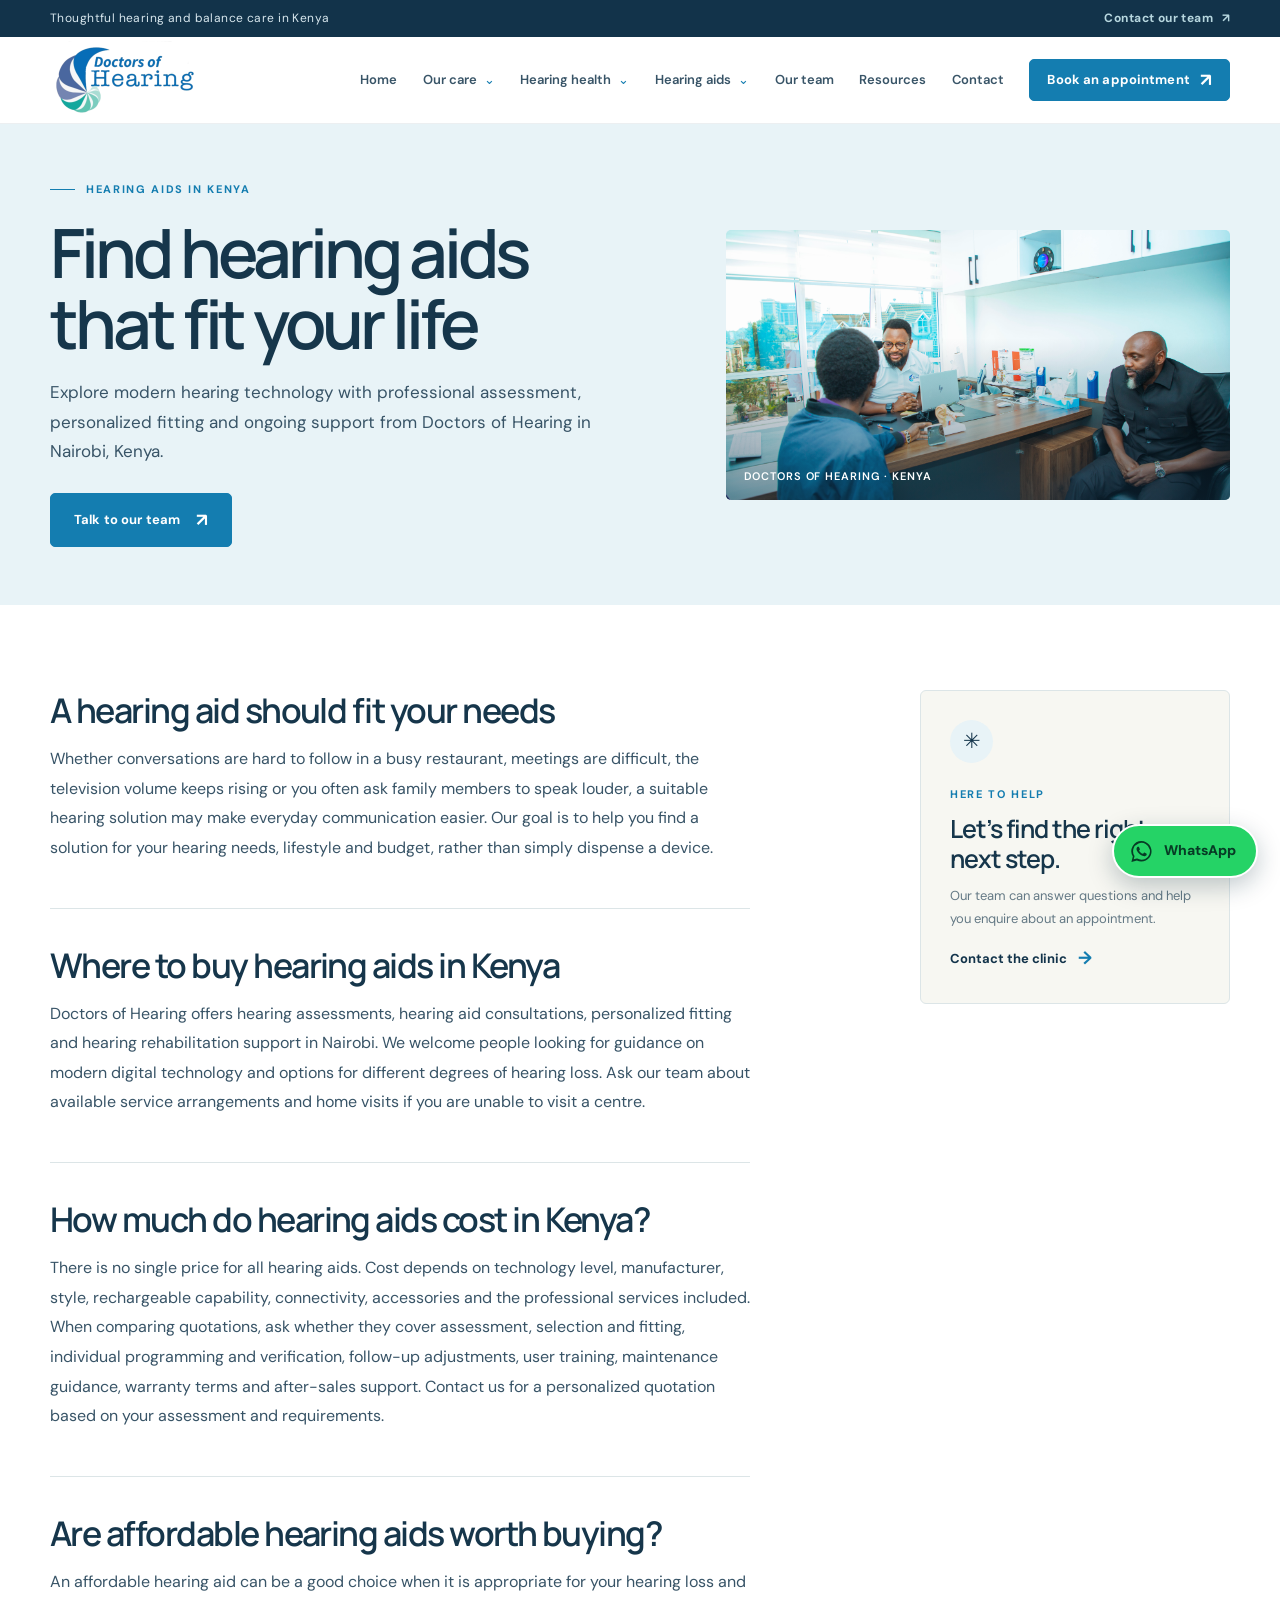
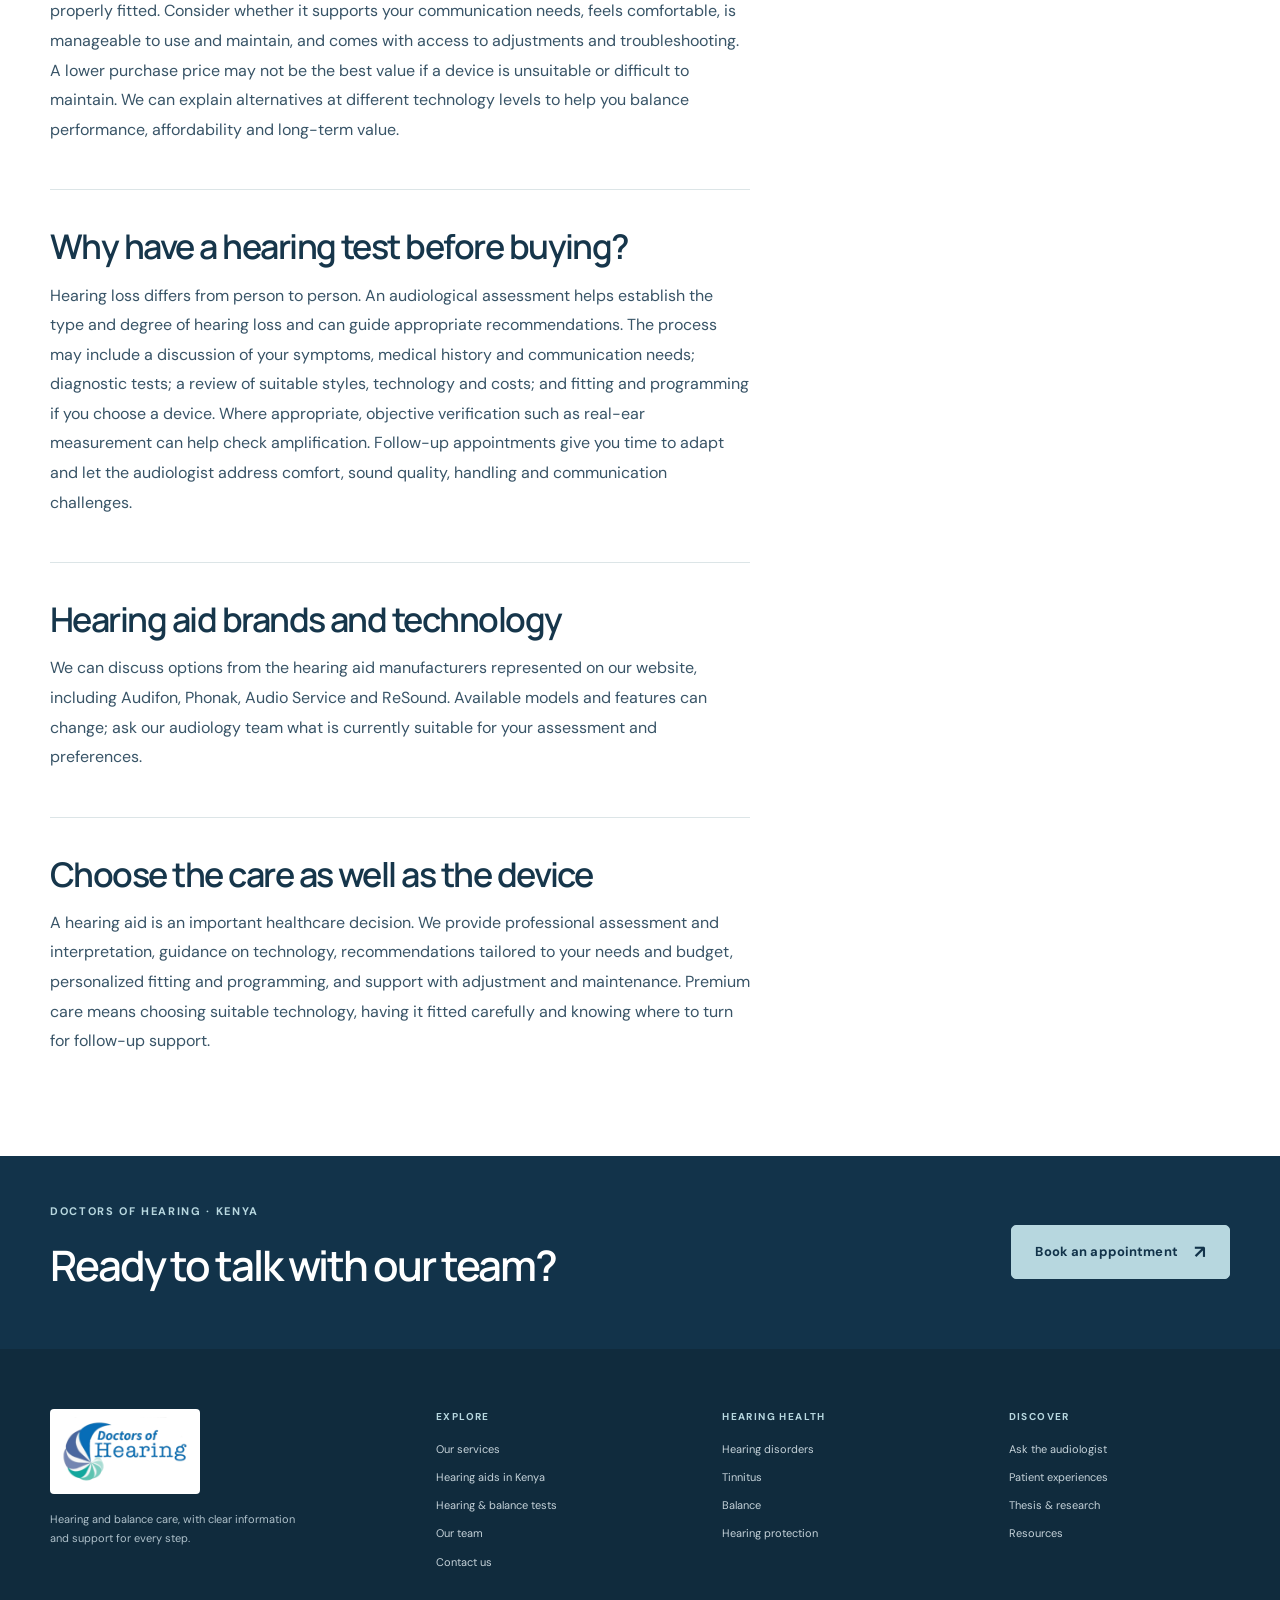
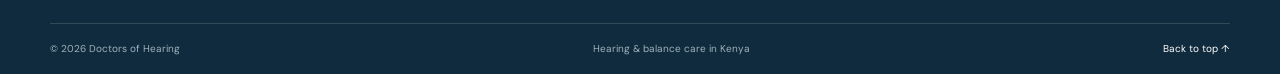
==== hearing-aids-kenya.html @ 9910cfa2 "new update" ====
<!doctype html>
<html lang="en">
<head>
  <meta charset="utf-8">
  <meta name="viewport" content="width=device-width, initial-scale=1">
  <meta name="description" content="Explore hearing aids in Kenya, pricing factors, professional fitting and follow-up support from Doctors of Hearing.">
  <meta name="theme-color" content="#12334a">
  <title>Hearing Aids in Kenya | Doctors of Hearing</title>
  <link rel="icon" type="image/png" sizes="128x128" href="assets/favicon.png">
  <link rel="apple-touch-icon" href="assets/favicon.png">
  <link rel="stylesheet" href="css/styles.css">
  <script src="js/page-data.js" defer></script>
  <script src="js/main.js" defer></script>
</head>
<body>
  <a class="skip-link" href="#main">Skip to content</a>
  <div id="shared-header"></div>
  <main id="main"><div id="page-content"></div></main>
  <div id="shared-footer"></div>
</body>
</html>
---- css/styles.css ----
@import url('https://fonts.googleapis.com/css2?family=DM+Sans:wght@400;500;600;700&family=Manrope:wght@400;500;600;700;800&display=swap');

:root {
  --ink: #16364b;
  --ink-soft: #385467;
  --blue: #147db0;
  --blue-dark: #12334a;
  --blue-light: #e8f3f7;
  --mint: #b7d7df;
  --gold: #147db0;
  --paper: #fff;
  --sand: #f7f7f2;
  --line: #dce5e7;
  --muted: #647985;
  --font-body: 'DM Sans', Arial, sans-serif;
  --font-display: 'Manrope', Arial, sans-serif;
  color: var(--ink);
  font-family: var(--font-body);
  font-synthesis: none;
  text-rendering: optimizeLegibility;
}

*, *::before, *::after { box-sizing: border-box; }
html { scroll-behavior: smooth; scroll-padding-top: 100px; }
body { margin: 0; background: var(--paper); color: var(--ink); font-size: 16px; line-height: 1.65; }
img { display: block; max-width: 100%; }
a { color: inherit; text-decoration: none; }
button, summary { font: inherit; }
.container { width: min(1180px, calc(100% - 48px)); margin-inline: auto; }
.skip-link { position: fixed; z-index: 30; top: 10px; left: 10px; padding: 10px 16px; background: var(--paper); color: var(--ink); transform: translateY(-150%); }
.skip-link:focus { transform: translateY(0); }

.topbar { background: var(--blue-dark); color: #d8e7ee; font-size: 12px; letter-spacing: .035em; }
.topbar-inner { min-height: 37px; display: flex; align-items: center; justify-content: space-between; }
.topbar p { margin: 0; }
.topbar a { color: var(--mint); font-weight: 700; }
.topbar a span { padding-left: 5px; }
.site-header { position: sticky; z-index: 20; top: 0; background: rgba(255,255,255,.96); border-bottom: 1px solid rgba(22,54,75,.08); backdrop-filter: blur(14px); }
.header-inner { display: flex; align-items: center; justify-content: space-between; min-height: 86px; }
.brand { display: inline-flex; align-items: center; flex: 0 0 auto; }
.brand img { width: 150px; height: auto; }
.primary-navigation { display: flex; align-items: center; gap: clamp(17px, 2vw, 30px); font-size: 13px; font-weight: 600; }
.nav-link, .nav-dropdown summary { color: var(--ink-soft); transition: color .2s ease; }
.nav-link:hover, .nav-dropdown summary:hover, .nav-link.active { color: var(--blue); }
.nav-dropdown { position: relative; }
.nav-dropdown summary { list-style: none; cursor: pointer; }
.nav-dropdown summary::-webkit-details-marker { display: none; }
.nav-dropdown summary span { margin-left: 4px; color: var(--blue); }
.dropdown-panel { position: absolute; top: calc(100% + 20px); left: -18px; z-index: 10; display: grid; min-width: 225px; padding: 10px; border: 1px solid var(--line); border-radius: 12px; background: var(--paper); box-shadow: 0 16px 40px rgba(18,51,74,.13); }
.dropdown-panel a { padding: 10px 12px; border-radius: 7px; color: var(--ink-soft); font-size: 13px; }
.dropdown-panel a:hover { background: var(--blue-light); color: var(--blue-dark); }
.button { display: inline-flex; align-items: center; justify-content: center; gap: 16px; min-height: 54px; padding: 0 23px; border: 1px solid var(--gold); border-radius: 5px; background: var(--gold); color: white; font-size: 13px; font-weight: 700; letter-spacing: .01em; transition: transform .2s ease, background .2s ease; }
.button:hover { transform: translateY(-2px); background: #096993; }
.button span { font-size: 18px; line-height: 1; }
.button-small { min-height: 42px; padding: 0 17px; gap: 10px; }
.menu-toggle { display: none; }

.hero { position: relative; overflow: hidden; background: var(--blue-light); }
.page-hero { overflow: hidden; background: var(--blue-light); }
.page-hero-grid { display: grid; grid-template-columns: 1fr .88fr; align-items: center; gap: clamp(42px, 8vw, 108px); min-height: 390px; padding-block: 58px; }
.page-hero h1 { max-width: 670px; margin-bottom: 19px; font-size: clamp(42px, 5.6vw, 68px); font-weight: 600; letter-spacing: -.06em; line-height: 1.04; }
.page-intro { max-width: 610px; margin-bottom: 26px; color: var(--ink-soft); font-size: 17px; line-height: 1.75; }
.page-hero figure { position: relative; height: 270px; margin: 0; overflow: hidden; border-radius: 5px; background: var(--blue-light); }
.page-hero figure::after { position: absolute; inset: 40% 0 0; background: linear-gradient(transparent, rgba(12,45,39,.52)); content: ''; }
.page-hero figure img { width: 100%; height: 100%; object-fit: cover; object-position: center 47%; }
.page-hero figcaption { position: absolute; z-index: 1; right: 18px; bottom: 14px; left: 18px; color: white; font-size: 11px; font-weight: 600; letter-spacing: .08em; text-transform: uppercase; }
.page-layout { display: grid; grid-template-columns: minmax(0, 1fr) 310px; gap: clamp(45px, 9vw, 130px); padding-block: 85px 100px; }
.page-article { max-width: 700px; }
.page-article section + section { margin-top: 45px; padding-top: 36px; border-top: 1px solid var(--line); }
.page-article h2 { margin-bottom: 14px; font-size: clamp(25px, 3vw, 34px); font-weight: 600; letter-spacing: -.045em; line-height: 1.18; }
.page-article p { margin-bottom: 0; color: var(--ink-soft); font-size: 16px; line-height: 1.85; }
.page-article a { color: var(--blue); font-weight: 700; }
.profile-list { display: grid; gap: 34px; margin-top: 48px; }
.profile-list-top { max-width: none; margin: 0; padding: 38px 0 54px; }
.profile-list-top .profile-card { grid-template-columns: 150px minmax(0, 1fr); gap: 24px; padding: 0; border: 0; }
.profile-list-top .profile-card > img { width: 150px; }
.profile-list-top .profile-copy h2 { font-size: clamp(26px, 3vw, 34px); }
.profile-list-top .profile-copy > p:not(.eyebrow):not(.profile-credentials) { max-width: 760px; }
.profile-card { display: grid; grid-template-columns: 150px minmax(0, 1fr); align-items: start; gap: 24px; padding-top: 31px; border-top: 1px solid var(--line); }
.profile-card > img { width: 150px; aspect-ratio: 3 / 4; border-radius: 5px; background: var(--blue-light); object-fit: cover; object-position: center 20%; }
.profile-copy .eyebrow { margin-bottom: 10px; font-size: 10px; letter-spacing: .1em; }
.profile-copy h2 { margin-bottom: 8px; font-size: clamp(23px, 2.5vw, 30px); }
.profile-credentials { margin-bottom: 15px !important; color: var(--blue) !important; font-size: 12px !important; font-weight: 700; line-height: 1.55 !important; }
.profile-copy > p:not(.eyebrow):not(.profile-credentials) + p { margin-top: 12px; }
.page-aside { position: relative; align-self: start; padding: 29px; border: 1px solid var(--line); border-radius: 6px; background: var(--sand); }
.page-aside .eyebrow { margin-top: 24px; margin-bottom: 12px; }
.page-aside h2 { margin-bottom: 12px; font-size: 25px; font-weight: 600; letter-spacing: -.04em; line-height: 1.18; }
.page-aside > p:not(.eyebrow) { color: var(--muted); font-size: 13px; line-height: 1.75; }
.aside-symbol { display: grid; width: 43px; height: 43px; place-items: center; border-radius: 50%; background: var(--blue-light); color: var(--blue-dark); font-size: 21px; }
.page-contact-band { padding-block: 48px; background: var(--blue-dark); color: white; }
.page-contact-band > .container { display: flex; align-items: center; justify-content: space-between; gap: 30px; }
.page-contact-band .eyebrow { margin-bottom: 12px; }
.page-contact-band h2 { margin: 0; font-size: clamp(27px, 4vw, 42px); font-weight: 600; letter-spacing: -.05em; }
.button-light { border-color: var(--gold); background: var(--gold); color: white; }
.page-hero figure::after { background: linear-gradient(transparent, rgba(18,51,74,.52)); }
.aside-symbol { background: var(--blue-light); }
.hero::before { position: absolute; top: -245px; right: -150px; width: 640px; height: 640px; border: 1px solid rgba(20,125,176,.13); border-radius: 50%; content: ''; }
.hero-grid { position: relative; display: grid; grid-template-columns: .94fr 1.06fr; gap: 66px; align-items: center; min-height: 586px; padding-block: 54px 78px; }
.eyebrow { display: flex; align-items: center; gap: 11px; margin: 0 0 20px; color: var(--blue); font-size: 11px; font-weight: 700; letter-spacing: .15em; line-height: 1.4; text-transform: uppercase; }
.eyebrow-line { width: 25px; height: 1px; background: currentColor; }
h1, h2, h3, p { margin-top: 0; }
h1, h2, h3 { font-family: var(--font-display); }
.hero h1 { margin-bottom: 20px; font-size: clamp(58px, 7.4vw, 98px); font-weight: 600; letter-spacing: -.075em; line-height: .99; }
.hero h1 span { color: var(--blue); }
.hero-intro { max-width: 440px; margin-bottom: 29px; color: #466171; font-size: 17px; line-height: 1.7; }
.hero-actions { display: flex; align-items: center; flex-wrap: wrap; gap: 26px; }
.text-link { display: inline-flex; align-items: center; gap: 11px; color: var(--blue-dark); font-size: 13px; font-weight: 700; }
.text-link span { color: var(--blue); font-size: 18px; transition: transform .2s ease; }
.text-link:hover span { transform: translateX(4px); }
.hero-note { display: flex; align-items: center; gap: 12px; max-width: 370px; margin-top: 45px; color: #58717f; font-size: 12px; line-height: 1.5; }
.note-icon { display: grid; flex: 0 0 32px; width: 32px; height: 32px; place-items: center; border: 1px solid rgba(20,125,176,.26); border-radius: 50%; color: var(--blue); font-size: 16px; }
.hero-visual { position: relative; padding: 20px 22px 18px 0; }
.hero-image-wrap { position: relative; z-index: 1; overflow: hidden; height: 440px; border-radius: 46% 46% 10px 10px; background: #d2e1e6; box-shadow: 0 30px 60px rgba(22,54,75,.15); }
.hero-image-wrap::after { position: absolute; inset: 35% 0 0; background: linear-gradient(transparent, rgba(11,39,55,.22)); content: ''; }
.hero-image-wrap img { width: 100%; height: 100%; object-fit: cover; object-position: center 39%; }
.image-label { position: absolute; z-index: 2; right: -13px; bottom: 47px; display: flex; align-items: center; gap: 13px; min-width: 260px; padding: 16px 18px; border: 1px solid rgba(255,255,255,.6); border-radius: 7px; background: rgba(255,255,255,.95); box-shadow: 0 15px 35px rgba(18,51,74,.13); }
.label-mark { display: grid; width: 38px; height: 38px; place-items: center; border-radius: 50%; background: var(--mint); color: var(--blue-dark); font-size: 23px; }
.image-label strong, .image-label small { display: block; }
.image-label strong { font-family: var(--font-display); font-size: 12px; }
.image-label small { margin-top: 3px; color: var(--muted); font-size: 10px; }
.hero-orbit { position: absolute; z-index: 0; border: 1px solid rgba(20,125,176,.28); border-radius: 50%; }
.orbit-one { top: -7px; right: -3px; width: 76px; height: 76px; }
.orbit-two { right: 48px; bottom: -5px; width: 34px; height: 34px; background: var(--mint); border: 0; }
.hero-bottom { position: absolute; right: 0; bottom: 0; left: 0; display: flex; align-items: center; gap: 15px; height: 46px; color: #78909b; font-size: 9px; font-weight: 700; letter-spacing: .16em; }
.hero-bottom i { width: 3px; height: 3px; border-radius: 50%; background: var(--blue); }
.hero-bottom a { margin-left: auto; color: var(--blue); font-size: 19px; }

.trust-strip { border-bottom: 1px solid var(--line); background: #fff; }
.trust-grid { display: grid; grid-template-columns: repeat(4,1fr); min-height: 87px; align-items: center; }
.trust-grid p { display: flex; align-items: center; gap: 12px; margin: 0; color: var(--ink-soft); font-size: 12px; font-weight: 600; }
.trust-icon { display: grid; width: 30px; height: 30px; place-items: center; border-radius: 50%; background: var(--blue-light); color: var(--blue); font-size: 17px; }
.section { padding-block: 105px; }
.heading-row { display: flex; align-items: end; justify-content: space-between; gap: 48px; margin-bottom: 43px; }
.section-heading h2, .expertise-copy h2, .conditions-intro h2, .stories-copy h2, .faq-layout h2 { margin-bottom: 0; font-size: clamp(34px, 4vw, 50px); font-weight: 600; letter-spacing: -.055em; line-height: 1.1; }
.heading-row > p { max-width: 350px; margin-bottom: 5px; color: var(--muted); font-size: 14px; line-height: 1.75; }
.care-grid { display: grid; grid-template-columns: repeat(4,1fr); gap: 15px; }
.care-card { position: relative; display: flex; min-height: 286px; flex-direction: column; padding: 23px 22px; border: 1px solid var(--line); border-radius: 7px; background: white; transition: transform .22s ease, box-shadow .22s ease, border-color .22s ease; }
.care-card:hover { transform: translateY(-5px); border-color: #bdd6df; box-shadow: 0 18px 34px rgba(22,54,75,.08); }
.care-featured { border-color: var(--blue-dark); background: var(--blue-dark); color: white; }
.card-number { color: var(--blue); font-size: 9px; font-weight: 700; letter-spacing: .14em; }
.care-featured .card-number { color: var(--mint); }
.card-icon { display: grid; width: 45px; height: 45px; margin-top: 29px; place-items: center; border-radius: 50%; background: var(--blue-light); color: var(--blue); font-size: 22px; }
.care-featured .card-icon { background: rgba(255,255,255,.12); color: var(--mint); }
.care-card h3 { margin: 20px 0 9px; font-size: 17px; font-weight: 700; letter-spacing: -.03em; line-height: 1.35; }
.care-card p { max-width: 230px; margin-bottom: 15px; color: var(--muted); font-size: 12px; line-height: 1.65; }
.care-featured p { color: #ccdae0; }
.card-arrow { position: absolute; right: 22px; bottom: 20px; color: var(--blue); font-size: 19px; }
.care-featured .card-arrow { color: var(--mint); }
.section-link { margin-top: 26px; text-align: right; }

.expertise-section { background: var(--sand); }
.expertise-grid { display: grid; grid-template-columns: 1fr .91fr; gap: 100px; align-items: center; }
.expertise-visual { position: relative; padding: 0 30px 30px 0; }
.expertise-visual img { width: 100%; height: 455px; border-radius: 7px; object-fit: cover; object-position: center; }
.expertise-visual::before { position: absolute; right: 0; bottom: 0; width: 67%; height: 52%; border: 1px solid #b7d7df; border-radius: 7px; content: ''; }
.visual-caption { position: absolute; right: -27px; bottom: 62px; display: flex; align-items: center; gap: 18px; padding: 17px 22px; border-radius: 5px; background: var(--blue-dark); color: white; font-family: var(--font-display); font-size: 12px; line-height: 1.5; }
.visual-caption span:first-child { color: var(--mint); font-size: 11px; }
.visual-spark { position: absolute; top: -18px; right: 10px; color: var(--blue); font-size: 34px; }
.expertise-copy h2 { margin-bottom: 20px; }
.expertise-copy > p:not(.eyebrow) { max-width: 460px; margin-bottom: 24px; color: var(--muted); font-size: 14px; line-height: 1.8; }
.check-list { display: grid; gap: 13px; margin: 0 0 28px; padding: 0; list-style: none; color: var(--ink-soft); font-size: 12px; }
.check-list li { display: flex; align-items: center; gap: 11px; }
.check-list li span { display: grid; width: 20px; height: 20px; place-items: center; border-radius: 50%; background: var(--blue-light); color: var(--blue-dark); font-size: 12px; font-weight: 700; }
.button-outline { border-color: var(--blue-dark); background: transparent; color: var(--blue-dark); }
.button-outline:hover { background: var(--blue-dark); color: white; }

.conditions-section { padding-block: 104px; }
.conditions-layout { display: grid; grid-template-columns: .8fr 1.2fr; gap: 110px; }
.conditions-intro { align-self: center; }
.conditions-intro h2 { margin-bottom: 17px; }
.conditions-intro > p:not(.eyebrow) { max-width: 330px; margin-bottom: 22px; color: var(--muted); font-size: 14px; line-height: 1.75; }
.topic-list { border-top: 1px solid var(--line); }
.topic-list a { display: grid; grid-template-columns: 42px 1fr 20px; gap: 15px; align-items: center; min-height: 76px; border-bottom: 1px solid var(--line); transition: padding .2s ease, color .2s ease; }
.topic-list a:hover { padding-inline: 8px; color: var(--blue); }
.topic-index { color: #91a2aa; font-size: 10px; font-weight: 700; }
.topic-list strong, .topic-list small { display: block; }
.topic-list strong { font-family: var(--font-display); font-size: 14px; font-weight: 700; }
.topic-list small { margin-top: 3px; color: var(--muted); font-size: 11px; }
.topic-arrow { color: var(--blue); font-size: 17px; }

.team-band { overflow: hidden; background: var(--blue-dark); color: white; }
.team-grid { position: relative; display: grid; grid-template-columns: 1fr 350px; gap: 90px; align-items: center; min-height: 420px; padding-block: 75px; }
.eyebrow-light { color: var(--mint); }
.team-copy h2, .cta-inner h2 { margin-bottom: 16px; font-size: clamp(34px, 4vw, 48px); font-weight: 600; letter-spacing: -.055em; line-height: 1.12; }
.team-copy > p:not(.eyebrow) { max-width: 425px; margin-bottom: 24px; color: #bdcfd8; font-size: 14px; line-height: 1.75; }
.button-light { border-color: var(--mint); background: var(--mint); color: var(--blue-dark); }
.button-light:hover { border-color: #d5e7ed; background: #d5e7ed; }
.team-card { position: relative; z-index: 1; padding: 27px; border: 1px solid rgba(255,255,255,.2); border-radius: 7px; background: rgba(255,255,255,.07); }
.team-card-top { display: flex; align-items: flex-start; justify-content: space-between; margin-bottom: 23px; }
.team-avatar { display: grid; width: 70px; height: 70px; place-items: center; border: 1px solid rgba(201,229,122,.75); border-radius: 50%; color: var(--mint); font-family: var(--font-display); font-size: 20px; font-weight: 700; }
.team-avatar-photo { width: 82px; height: 82px; border: 2px solid rgba(255,255,255,.85); border-radius: 50%; object-fit: cover; object-position: center 24%; }
.team-card-mark { color: var(--mint); font-size: 25px; }
.team-label { margin-bottom: 5px; color: var(--mint); font-size: 9px; font-weight: 700; letter-spacing: .15em; }
.team-card h3 { margin-bottom: 5px; font-size: 21px; font-weight: 600; }
.team-card > p:not(.team-label) { margin-bottom: 20px; color: #bdcfd8; font-size: 11px; }
.team-card > a { display: flex; justify-content: space-between; padding-top: 15px; border-top: 1px solid rgba(255,255,255,.18); color: white; font-size: 11px; font-weight: 700; }
.team-card > a span { color: var(--mint); font-size: 16px; }
.team-decoration { position: absolute; right: -175px; bottom: -188px; color: rgba(255,255,255,.035); font-size: 500px; line-height: 1; }

.stories-section { background: var(--sand); }
.stories-grid { display: grid; grid-template-columns: .9fr 1fr 1fr; gap: 17px; align-items: stretch; }
.stories-copy { align-self: center; padding-right: 25px; }
.stories-copy h2 { margin-bottom: 17px; }
.stories-copy > p:not(.eyebrow) { margin-bottom: 23px; color: var(--muted); font-size: 13px; line-height: 1.75; }
.story-card { position: relative; display: flex; overflow: hidden; min-height: 265px; flex-direction: column; justify-content: space-between; padding: 25px; border-radius: 7px; color: white; transition: transform .2s ease; }
.story-card:hover { transform: translateY(-4px); }
.story-green { background: #277da3; }
.story-blue { background: #277da3; }
.story-card::after { position: absolute; right: -35px; bottom: -115px; width: 240px; height: 240px; border: 1px solid rgba(255,255,255,.28); border-radius: 50%; content: ''; }
.story-kicker { position: relative; z-index: 1; font-size: 9px; font-weight: 700; letter-spacing: .14em; }
.story-symbol { position: absolute; top: 48px; right: 28px; color: rgba(255,255,255,.23); font-family: Georgia, serif; font-size: 100px; line-height: 1; }
.story-title { position: relative; z-index: 1; font-family: var(--font-display); font-size: 22px; font-weight: 600; letter-spacing: -.04em; line-height: 1.25; }
.story-arrow { position: absolute; z-index: 1; right: 24px; bottom: 22px; font-size: 20px; }

.faq-section { padding-block: 95px; }
.faq-layout { display: grid; grid-template-columns: .8fr 1.2fr; gap: 100px; }
.faq-layout h2 { margin-bottom: 17px; }
.faq-layout > div:first-child > p:not(.eyebrow) { max-width: 350px; margin-bottom: 21px; color: var(--muted); font-size: 13px; line-height: 1.75; }
.faq-list { border-top: 1px solid var(--line); }
.faq-list details { border-bottom: 1px solid var(--line); }
.faq-list summary { display: flex; align-items: center; justify-content: space-between; gap: 20px; min-height: 66px; cursor: pointer; font-family: var(--font-display); font-size: 14px; font-weight: 700; list-style: none; }
.faq-list summary::-webkit-details-marker { display: none; }
.faq-list summary span { color: var(--blue); font-size: 21px; font-weight: 400; transition: transform .2s ease; }
.faq-list details[open] summary span { transform: rotate(45deg); }
.faq-list details p { max-width: 570px; margin: -3px 35px 20px 0; color: var(--muted); font-size: 12px; line-height: 1.75; }

.contact-cta { overflow: hidden; background: #277da3; color: white; }
.cta-inner { position: relative; display: flex; min-height: 285px; align-items: center; justify-content: space-between; gap: 80px; padding-block: 57px; }
.cta-inner h2 { position: relative; z-index: 1; margin-bottom: 0; }
.cta-action { position: relative; z-index: 1; max-width: 350px; }
.cta-action p { margin-bottom: 18px; color: #d5e7ed; font-size: 13px; line-height: 1.7; }
.cta-ring { position: absolute; top: -180px; right: 110px; width: 500px; height: 500px; border: 1px solid rgba(255,255,255,.17); border-radius: 50%; }

.site-footer { background: #102b3d; color: white; }
.footer-main { display: grid; grid-template-columns: 1.45fr repeat(3,1fr); gap: 65px; padding-block: 60px 52px; }
.footer-brand img { width: 150px; height: auto; padding: 8px; border-radius: 4px; background: white; }
.footer-brand p { max-width: 255px; margin: 16px 0 0; color: #afc1cb; font-size: 11px; line-height: 1.75; }
.footer-column { display: flex; flex-direction: column; align-items: flex-start; gap: 10px; }
.footer-column h2 { margin-bottom: 5px; color: var(--mint); font-family: var(--font-body); font-size: 10px; font-weight: 700; letter-spacing: .14em; text-transform: uppercase; }
.footer-column a { color: #c5d2d9; font-size: 11px; }
.footer-column a:hover, .footer-bottom a:hover { color: var(--mint); }
.footer-bottom { display: flex; justify-content: space-between; gap: 20px; padding-block: 17px; border-top: 1px solid rgba(255,255,255,.14); color: #9fb2bd; font-size: 10px; }
.footer-bottom a { color: white; }

:focus-visible { outline: 3px solid #f2a93b; outline-offset: 3px; }
@media (max-width: 1000px) {
  .primary-navigation { gap: 15px; font-size: 12px; }
  .brand img { width: 130px; }
  .hero-grid { gap: 38px; }
  .hero-image-wrap { height: 390px; }
  .expertise-grid, .conditions-layout, .faq-layout { gap: 60px; }
  .team-grid { gap: 45px; }
  .footer-main { gap: 35px; }
}
@media (max-width: 780px) {
  .container { width: min(100% - 38px, 620px); }
  .topbar-inner { min-height: 34px; }
  .topbar-inner p { font-size: 10px; }
  .topbar a { font-size: 10px; }
  .header-inner { min-height: 72px; }
  .brand img { width: 122px; }
  .menu-toggle { display: flex; width: 42px; height: 42px; flex-direction: column; justify-content: center; gap: 5px; padding: 9px; border: 1px solid var(--line); border-radius: 5px; background: white; cursor: pointer; }
  .menu-toggle span { display: block; width: 100%; height: 2px; background: var(--blue-dark); transition: transform .2s ease, opacity .2s ease; }
  .menu-toggle[aria-expanded="true"] span:first-child { transform: translateY(7px) rotate(45deg); }
  .menu-toggle[aria-expanded="true"] span:nth-child(2) { opacity: 0; }
  .menu-toggle[aria-expanded="true"] span:last-child { transform: translateY(-7px) rotate(-45deg); }
  .primary-navigation { position: absolute; top: 100%; right: 0; left: 0; display: none; align-items: stretch; gap: 0; padding: 8px 20px 20px; border-bottom: 1px solid var(--line); background: white; box-shadow: 0 18px 25px rgba(18,51,74,.1); font-size: 14px; }
  .primary-navigation.is-open { display: flex; flex-direction: column; }
  .primary-navigation .nav-link, .nav-dropdown summary { display: block; padding: 13px 4px; border-bottom: 1px solid #edf1f2; }
  .nav-dropdown summary span { float: right; }
  .dropdown-panel { position: static; min-width: 0; padding: 5px 0 7px 12px; border: 0; border-radius: 0; box-shadow: none; }
  .dropdown-panel a { padding: 9px 10px; }
  .nav-cta { align-self: flex-start; margin-top: 14px; }
  .hero-grid { grid-template-columns: 1fr; gap: 18px; min-height: auto; padding-block: 54px 67px; }
  .hero h1 { font-size: clamp(61px, 14vw, 88px); }
  .hero-intro { max-width: 530px; font-size: 15px; }
  .hero-note { margin-top: 28px; }
  .hero-visual { max-width: 540px; width: calc(100% - 15px); margin: 5px auto 0; padding: 14px 13px 14px 0; }
  .hero-image-wrap { height: clamp(300px, 77vw, 430px); border-radius: 43% 43% 8px 8px; }
  .image-label { right: -13px; bottom: 34px; min-width: 230px; padding: 12px 14px; }
  .hero-bottom { height: 38px; font-size: 8px; }
  .trust-grid { grid-template-columns: repeat(2,1fr); gap: 18px 10px; padding-block: 20px; }
  .trust-grid p { font-size: 11px; }
  .section { padding-block: 72px; }
  .heading-row { align-items: flex-start; flex-direction: column; gap: 17px; margin-bottom: 27px; }
  .heading-row > p { max-width: 500px; margin: 0; }
  .care-grid { grid-template-columns: repeat(2,1fr); }
  .care-card { min-height: 265px; padding: 19px; }
  .expertise-grid, .conditions-layout, .faq-layout { grid-template-columns: 1fr; gap: 52px; }
  .expertise-visual { max-width: 550px; }
  .expertise-visual img { height: clamp(300px, 78vw, 430px); }
  .expertise-copy { max-width: 570px; }
  .conditions-layout { gap: 30px; }
  .conditions-intro { max-width: 520px; }
  .team-grid { grid-template-columns: 1fr; gap: 35px; padding-block: 65px; }
  .team-card { max-width: 440px; }
  .team-decoration { right: -175px; bottom: -80px; font-size: 350px; }
  .stories-grid { grid-template-columns: 1fr 1fr; }
  .stories-copy { grid-column: 1 / -1; max-width: 510px; padding: 0 0 8px; }
  .story-card { min-height: 245px; }
  .faq-layout { gap: 35px; }
  .cta-inner { min-height: 0; align-items: flex-start; flex-direction: column; gap: 22px; padding-block: 55px; }
  .cta-action { max-width: 420px; }
  .footer-main { grid-template-columns: repeat(2,1fr); gap: 35px 25px; padding-block: 45px; }
  .footer-brand { grid-column: 1 / -1; }
}
@media (max-width: 480px) {
  .container { width: calc(100% - 32px); }
  .topbar-inner { gap: 10px; }
  .topbar-inner p { max-width: 215px; line-height: 1.3; }
  .hero-grid { padding-top: 44px; }
  .hero-actions { align-items: flex-start; flex-direction: column; gap: 18px; }
  .hero-note { max-width: 320px; }
  .hero-bottom { gap: 9px; }
  .trust-grid { grid-template-columns: 1fr 1fr; }
  .trust-grid p { gap: 8px; font-size: 10px; }
  .trust-icon { width: 27px; height: 27px; }
  .section-heading h2, .expertise-copy h2, .conditions-intro h2, .stories-copy h2, .faq-layout h2 { font-size: 36px; }
  .care-grid { grid-template-columns: 1fr; }
  .care-card { min-height: 235px; }
  .section-link { text-align: left; }
  .visual-caption { right: -10px; bottom: 45px; padding: 13px 16px; }
  .topic-list a { grid-template-columns: 30px 1fr 18px; gap: 10px; }
  .stories-grid { grid-template-columns: 1fr; }
  .stories-copy { grid-column: auto; }
  .story-card { min-height: 205px; }
  .footer-bottom { align-items: flex-start; flex-direction: column; gap: 8px; }
}
@media (prefers-reduced-motion: reduce) {
  *, *::before, *::after { scroll-behavior: auto !important; animation-duration: .01ms !important; animation-iteration-count: 1 !important; transition-duration: .01ms !important; }
}
@media (max-width: 900px) {
  .page-hero-grid { grid-template-columns: 1fr .75fr; gap: 36px; }
  .page-hero figure { height: 240px; }
  .page-layout { grid-template-columns: minmax(0, 1fr) 260px; gap: 38px; padding-block: 65px 75px; }
}
@media (max-width: 680px) {
  .page-hero-grid { grid-template-columns: 1fr; gap: 26px; padding-block: 44px; }
  .page-hero h1 { font-size: clamp(40px, 11vw, 58px); }
  .page-intro { font-size: 15px; }
  .page-hero figure { height: clamp(220px, 63vw, 340px); }
  .page-layout { grid-template-columns: 1fr; gap: 36px; padding-block: 52px 60px; }
  .page-aside { max-width: 440px; }
  .page-contact-band > .container { align-items: flex-start; flex-direction: column; }
}

/* Homepage treatment inspired by the reference layout, using the clinic's blue palette. */
.home-page .site-header { position: relative; background: var(--blue-dark); border-bottom: 1px solid rgba(255,255,255,.12); color: white; }
.home-page .header-inner { min-height: 78px; }
.home-page .brand { padding: 5px 9px; border-radius: 3px; background: white; }
.home-page .brand img { width: 150px; filter: none; }
.home-page .primary-navigation { gap: clamp(13px, 1.7vw, 25px); color: white; font-size: 11px; font-weight: 700; letter-spacing: .035em; text-transform: uppercase; }
.home-page .nav-link, .home-page .nav-dropdown summary { color: #f1f5f7; }
.home-page .nav-link:hover, .home-page .nav-dropdown summary:hover, .home-page .nav-link.active { color: var(--mint); }
.home-page .nav-dropdown summary span { color: var(--mint); }
.home-page .nav-cta { white-space: nowrap; }
.home-page .hero { display: flex; min-height: min(720px, calc(100svh - 78px)); align-items: center; background-color: var(--blue-dark); background-image: linear-gradient(90deg, rgba(10,34,52,.73), rgba(12,44,66,.55) 52%, rgba(10,34,52,.67)), url('../assets/clinic-consultation.jpg'); background-position: center 48%; background-size: cover; color: white; }
.home-page .hero::before { display: none; }
.home-page .hero-grid { display: grid; width: 100%; min-height: 0; grid-template-columns: 1fr; justify-items: center; padding-block: 90px; text-align: center; }
.home-page .hero-copy { max-width: 1050px; }
.home-page .hero-copy .eyebrow { justify-content: center; color: #f4f7f9; }
.home-page .hero-copy .eyebrow-line { background: var(--mint); }
.home-page .hero h1 { margin-bottom: 24px; font-family: Georgia, 'Times New Roman', serif; font-size: clamp(52px, 7vw, 92px); font-weight: 400; letter-spacing: -.045em; line-height: 1.05; }
.home-page .hero-subheading { max-width: 950px; margin: 0 auto 20px; font-family: var(--font-body); font-size: clamp(20px, 2.5vw, 30px); font-weight: 600; letter-spacing: -.02em; line-height: 1.35; }
.home-page .hero-intro { max-width: 790px; margin: 0 auto 32px; color: #e6eef3; font-size: clamp(16px, 1.4vw, 19px); line-height: 1.7; }
.home-page .hero-actions { justify-content: center; gap: 14px; }
.home-page .hero-actions .button { min-width: 236px; min-height: 54px; background: var(--gold); border-color: var(--gold); text-transform: uppercase; }
.home-page .hero-actions .button-secondary { background: rgba(18,51,74,.25); border-color: rgba(255,255,255,.75); color: white; }
.home-page .hero-actions .button-secondary:hover { background: rgba(255,255,255,.15); }
.booking-dialog { width: min(560px, calc(100% - 28px)); max-width: none; max-height: min(90vh, 820px); padding: 30px; border: 0; border-radius: 8px; color: var(--ink); box-shadow: 0 24px 80px rgba(9,31,48,.35); }
.booking-dialog::backdrop { background: rgba(8,26,40,.7); backdrop-filter: blur(3px); }
.booking-dialog-head { display: flex; align-items: flex-start; justify-content: space-between; gap: 20px; }
.booking-dialog-head .eyebrow { margin-bottom: 9px; }
.booking-dialog h2 { margin: 0; font-size: clamp(28px, 5vw, 37px); letter-spacing: -.045em; line-height: 1.15; }
.dialog-close { display: grid; flex: 0 0 40px; width: 40px; height: 40px; place-items: center; border: 1px solid var(--line); border-radius: 50%; background: white; color: var(--ink); cursor: pointer; font-size: 27px; line-height: 1; }
.booking-intro, .booking-note { color: var(--muted); font-size: 13px; line-height: 1.6; }
.booking-intro { margin: 17px 0 21px; }
.booking-dialog form { display: grid; grid-template-columns: 1fr 1fr; gap: 15px 14px; }
.booking-dialog label { display: grid; gap: 6px; color: var(--ink-soft); font-size: 12px; font-weight: 700; }
.booking-dialog input, .booking-dialog select, .booking-dialog textarea { width: 100%; min-height: 44px; padding: 10px 11px; border: 1px solid #cbd8de; border-radius: 4px; background: #fff; color: var(--ink); font: inherit; font-size: 14px; }
.booking-dialog textarea { min-height: 82px; resize: vertical; }
.booking-dialog input:focus, .booking-dialog select:focus, .booking-dialog textarea:focus { outline: 2px solid rgba(20,125,176,.28); border-color: var(--blue); }
.booking-message { grid-column: 1 / -1; }
.booking-submit { grid-column: 1 / -1; width: 100%; }
.booking-note { grid-column: 1 / -1; margin: -5px 0 0; font-size: 11px; }
.contact-form { display: grid; grid-template-columns: 1fr 1fr; gap: 15px 14px; margin-top: 22px; }
.contact-form label { display: grid; gap: 6px; color: var(--ink-soft); font-size: 12px; font-weight: 700; }
.contact-form input, .contact-form textarea { width: 100%; min-height: 45px; padding: 10px 11px; border: 1px solid #cbd8de; border-radius: 4px; background: white; color: var(--ink); font: inherit; font-size: 14px; }
.contact-form textarea { min-height: 130px; resize: vertical; }
.contact-form input:focus, .contact-form textarea:focus { outline: 2px solid rgba(20,125,176,.28); border-color: var(--blue); }
.contact-message { grid-column: 1 / -1; }
.contact-form button { justify-self: start; }
.contact-honey { display: none !important; }
.whatsapp-float { position: fixed; z-index: 40; right: 22px; bottom: 22px; display: inline-flex; min-height: 54px; align-items: center; gap: 10px; padding: 0 20px 0 15px; border: 2px solid white; border-radius: 999px; background: #25d366; box-shadow: 0 8px 24px rgba(11,42,59,.25); color: #073b25; font-size: 14px; font-weight: 800; transition: transform .18s ease, box-shadow .18s ease; }
.whatsapp-float:hover { transform: translateY(-3px); box-shadow: 0 12px 30px rgba(11,42,59,.3); }
.whatsapp-float svg { width: 25px; height: 25px; fill: currentColor; }
@media (max-width: 1100px) {
  .home-page .primary-navigation { gap: 13px; font-size: 10px; }
}
@media (max-width: 900px) {
  .home-page .site-header { position: sticky; top: 0; z-index: 20; }
  .home-page .header-inner { min-height: 72px; }
  .home-page .brand img { width: 130px; }
  .home-page .menu-toggle { border-color: rgba(255,255,255,.4); background: transparent; }
  .home-page .menu-toggle span { background: white; }
  .home-page .primary-navigation { position: absolute; top: 100%; right: 0; left: 0; display: none; align-items: stretch; gap: 0; padding: 8px 20px 20px; background: var(--blue-dark); color: white; box-shadow: 0 18px 25px rgba(18,51,74,.2); font-size: 13px; }
  .home-page .primary-navigation.is-open { display: flex; flex-direction: column; }
  .home-page .primary-navigation .nav-link, .home-page .nav-dropdown summary { padding: 13px 4px; border-bottom: 1px solid rgba(255,255,255,.14); }
  .home-page .dropdown-panel { background: var(--blue-dark); }
  .home-page .dropdown-panel a { color: #edf4f7; }
  .home-page .dropdown-panel a:hover { background: rgba(255,255,255,.1); }
  .home-page .hero { min-height: min(680px, calc(100svh - 72px)); }
}
@media (max-width: 560px) {
  .home-page .hero { min-height: 640px; background-position: 58% center; }
  .home-page .hero-grid { padding-block: 60px; }
  .home-page .hero h1 { font-size: clamp(48px, 13vw, 68px); }
  .home-page .hero-subheading { font-size: 19px; }
  .home-page .hero-intro { font-size: 15px; }
  .home-page .hero-actions { align-items: stretch; flex-direction: column; }
  .home-page .hero-actions .button { width: 100%; }
  .booking-dialog { padding: 23px 19px; }
  .booking-dialog form { grid-template-columns: 1fr; gap: 12px; }
  .booking-message, .booking-submit, .booking-note { grid-column: auto; }
  .contact-form { grid-template-columns: 1fr; gap: 12px; }
  .contact-message { grid-column: auto; }
  .whatsapp-float { right: 13px; bottom: 13px; min-height: 50px; padding: 0 16px 0 13px; }
  .profile-card { grid-template-columns: 1fr; gap: 18px; }
  .profile-card > img { width: 138px; }
}
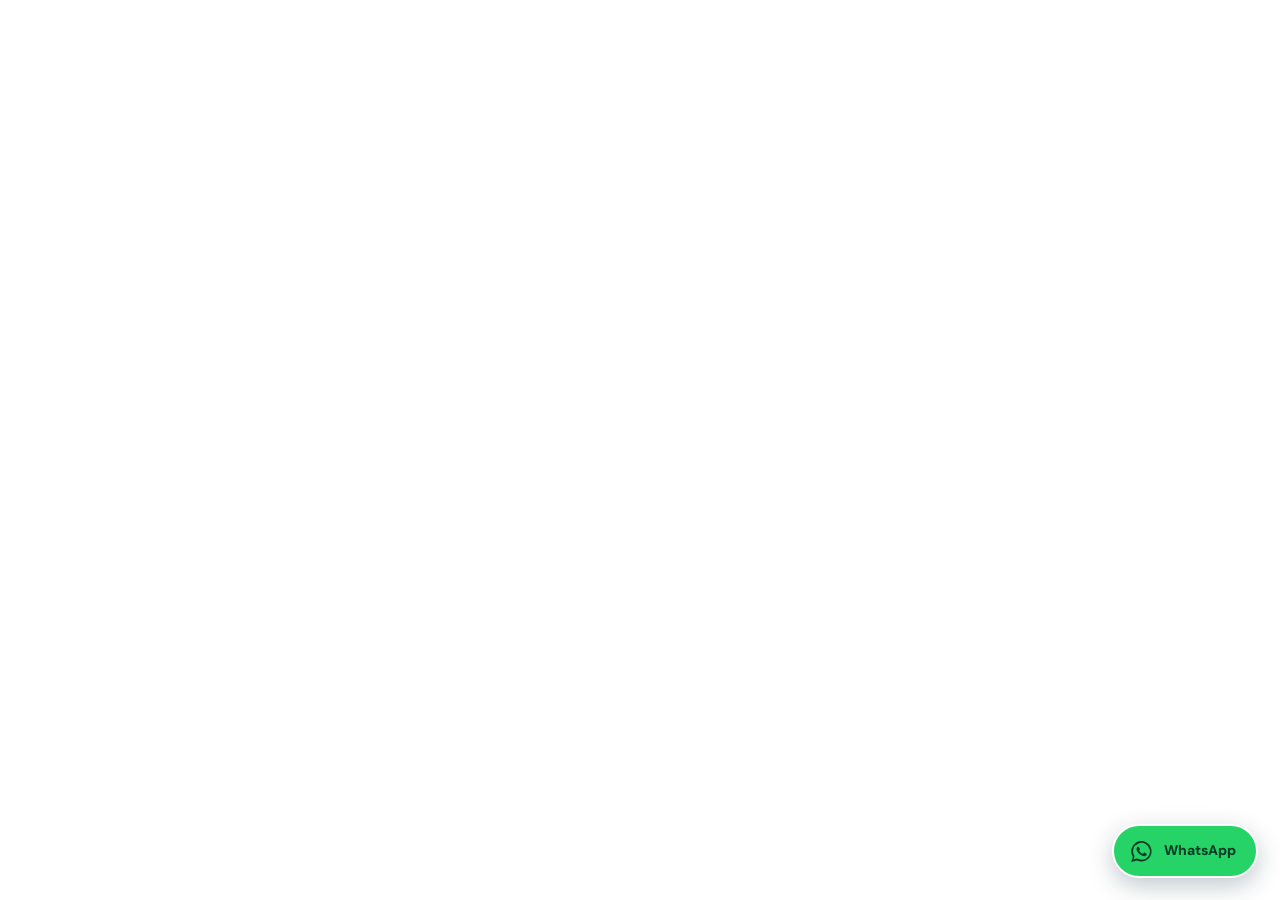
==== commit b8257a36: "New update" ====
--- a/hearing-aids-kenya.html
+++ b/hearing-aids-kenya.html
@@ -5,6 +5,18 @@
   <meta name="viewport" content="width=device-width, initial-scale=1">
   <meta name="description" content="Explore hearing aids in Kenya, pricing factors, professional fitting and follow-up support from Doctors of Hearing.">
   <meta name="theme-color" content="#12334a">
+  <link rel="canonical" href="https://doctorsofhearing.org/hearing-aids-kenya.html">
+  <meta name="robots" content="index, follow, max-image-preview:large">
+  <meta property="og:type" content="website">
+  <meta property="og:site_name" content="Doctors of Hearing">
+  <meta property="og:title" content="Hearing Aids in Kenya | Assessment & Fitting in Nairobi">
+  <meta property="og:description" content="Explore hearing aids in Kenya with professional assessment, personalised recommendations, fitting and aftercare from Doctors of Hearing in Nairobi.">
+  <meta property="og:url" content="https://doctorsofhearing.org/hearing-aids-kenya.html">
+  <meta property="og:image" content="https://doctorsofhearing.org/assets/doh-logo-300x156.png">
+  <meta name="twitter:card" content="summary_large_image">
+  <meta name="twitter:title" content="Hearing Aids in Kenya | Assessment & Fitting in Nairobi">
+  <meta name="twitter:description" content="Explore hearing aids in Kenya with professional assessment, personalised recommendations, fitting and aftercare from Doctors of Hearing in Nairobi.">
+
   <title>Hearing Aids in Kenya | Doctors of Hearing</title>
   <link rel="icon" type="image/png" sizes="128x128" href="assets/favicon.png">
   <link rel="apple-touch-icon" href="assets/favicon.png">
--- a/css/styles.css
+++ b/css/styles.css
@@ -428,3 +428,11 @@
   .profile-card { grid-template-columns: 1fr; gap: 18px; }
   .profile-card > img { width: 138px; }
 }
+
+/* External media and social links on the Deaf Cyclists page */
+.video-links, .social-links { display: grid; gap: 10px; margin-top: 12px; }
+.video-links a, .social-links a { display: inline-flex; width: fit-content; color: var(--blue, #12334a); font-weight: 650; text-decoration-thickness: 1px; text-underline-offset: 3px; }
+
+.brand-product-image { display: block; width: min(100%, 680px); height: auto; margin: 16px 0; border-radius: 18px; }
+
+.dropdown-label { display: block; padding: 9px 13px 4px; color: var(--muted, #657985); font-size: 11px; font-weight: 700; letter-spacing: .08em; text-transform: uppercase; }
